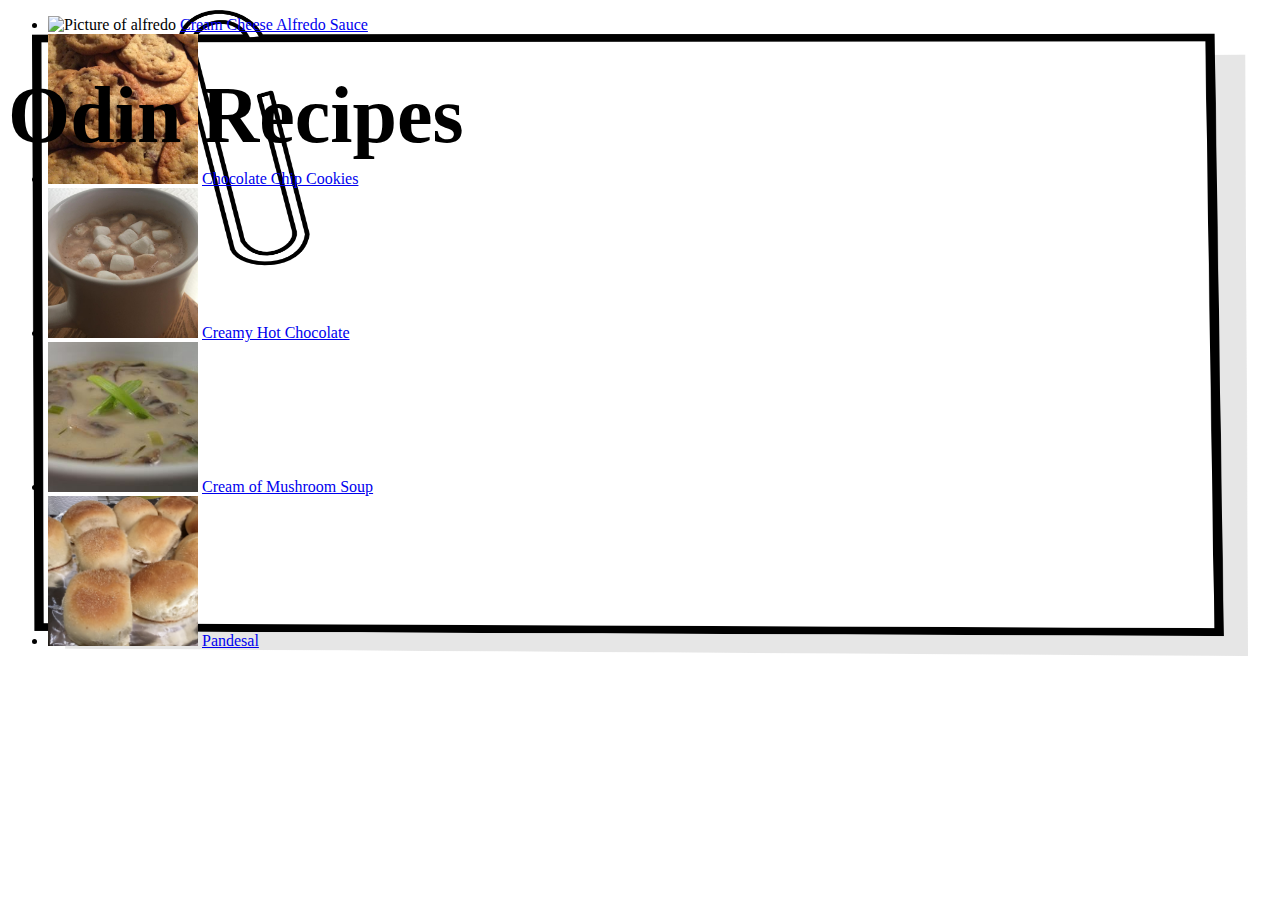
==== index.html @ 1caa1cb0 "Adjust index webpage's background image" ====
<!DOCTYPE html>
<html lang="en">
<head>
    <meta charset="UTF-8">
    <meta http-equiv="X-UA-Compatible" content="IE=edge">
    <meta name="viewport" content="width=device-width, initial-scale=1.0">
    <link rel="stylesheet" href="css/index.css">
    <title>Odin Recipes</title>
</head>
<body>
    <h1>Odin Recipes</h1>
    <ul>
        <li class="paper">
            <img src="/img/indexAlfredo.jpg" alt="Picture of alfredo">
            <a href="./recipes/alfredo.html">Cream Cheese Alfredo Sauce</a>
        </li>
        <li class="paper">
            <img src="/img/indexCookies.png" alt="Picture of chocolate chip cookies">
            <a href="./recipes/cookies.html">Chocolate Chip Cookies</a>
        </li>
        <li class="paper">
            <img src="/img/indexHotChoco.jpg" alt="Picture of hot chocolate">
            <a href="./recipes/hotChoco.html">Creamy Hot Chocolate</a>
        </li>
        <li class="paper">
            <img src="/img/indexShroom.jpg" alt="Picture of cream of mushroom">
            <a href="./recipes/mushroomSoup.html">Cream of Mushroom Soup</a>
        </li>
        <li class="paper">
            <img src="/img/indexPandesal.png" alt="Picture of pandesal">
            <a href="./recipes/pandesal.html">Pandesal</a>
        </li>
    </ul>
</body>
</html>
---- css/index.css ----
body {
    position: relative;
    background-image: url(/img/paper.png);
    background-position: center;
    background-size: 95% 97%;
    background-repeat: no-repeat;
}

h1 {
    position: absolute;
    font-size: 80px;
}

li img {
    height: auto;
    width: 150px;
}

/* .paper {
    position: absolute;
    background-image: url(/img/paper2.png);
    background-size: cover;
    background-repeat: no-repeat;
    padding: 20px 30px 20px;
} */
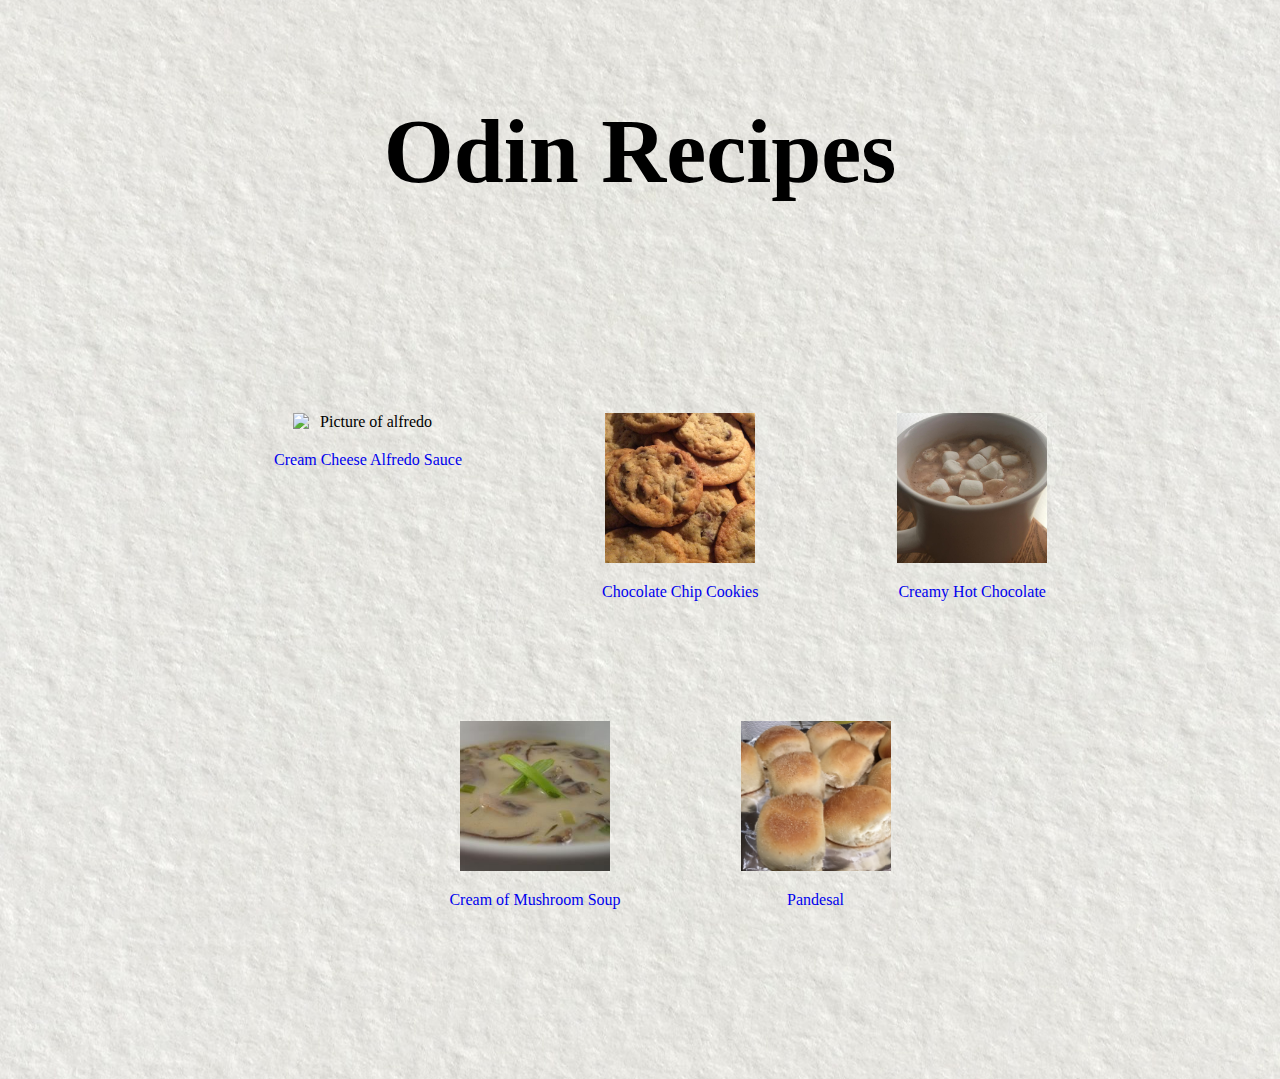
==== commit c47e4f67: "Change bg image and apply flexbox" ====
--- a/index.html
+++ b/index.html
@@ -9,7 +9,7 @@
 </head>
 <body>
     <h1>Odin Recipes</h1>
-    <ul>
+    <ul class="paper-container">
         <li class="paper">
             <img src="/img/indexAlfredo.jpg" alt="Picture of alfredo">
             <a href="./recipes/alfredo.html">Cream Cheese Alfredo Sauce</a>
--- a/css/index.css
+++ b/css/index.css
@@ -1,25 +1,48 @@
 body {
+    margin: 0; 
+    padding: 0;
+
+    /* setting up the background of the webpage */
     position: relative;
-    background-image: url(/img/paper.png);
+    background-image: url(/img/paper-753508_1920.jpg);
     background-position: center;
-    background-size: 95% 97%;
     background-repeat: no-repeat;
-}
 
-h1 {
-    position: absolute;
-    font-size: 80px;
+    
 }
 
 li img {
+    /* setting the size of each recipe icon */
     height: auto;
     width: 150px;
 }
 
-/* .paper {
-    position: absolute;
-    background-image: url(/img/paper2.png);
-    background-size: cover;
-    background-repeat: no-repeat;
-    padding: 20px 30px 20px;
-} */+body {
+    display: flex;
+    text-align: center;
+    flex-direction: column;
+}
+
+h1 {
+    margin-top: 100px;
+    font-size: 90px;
+}
+
+.paper-container {
+    display: flex;
+    flex-wrap: wrap;
+    justify-content: center;
+    margin: 100px 50px;
+}
+.paper {
+    display: flex;
+    flex-direction: column;
+    align-items: center;
+
+    padding: 50px;
+}
+.paper a {
+    padding: 20px;
+    text-decoration: none;
+    
+}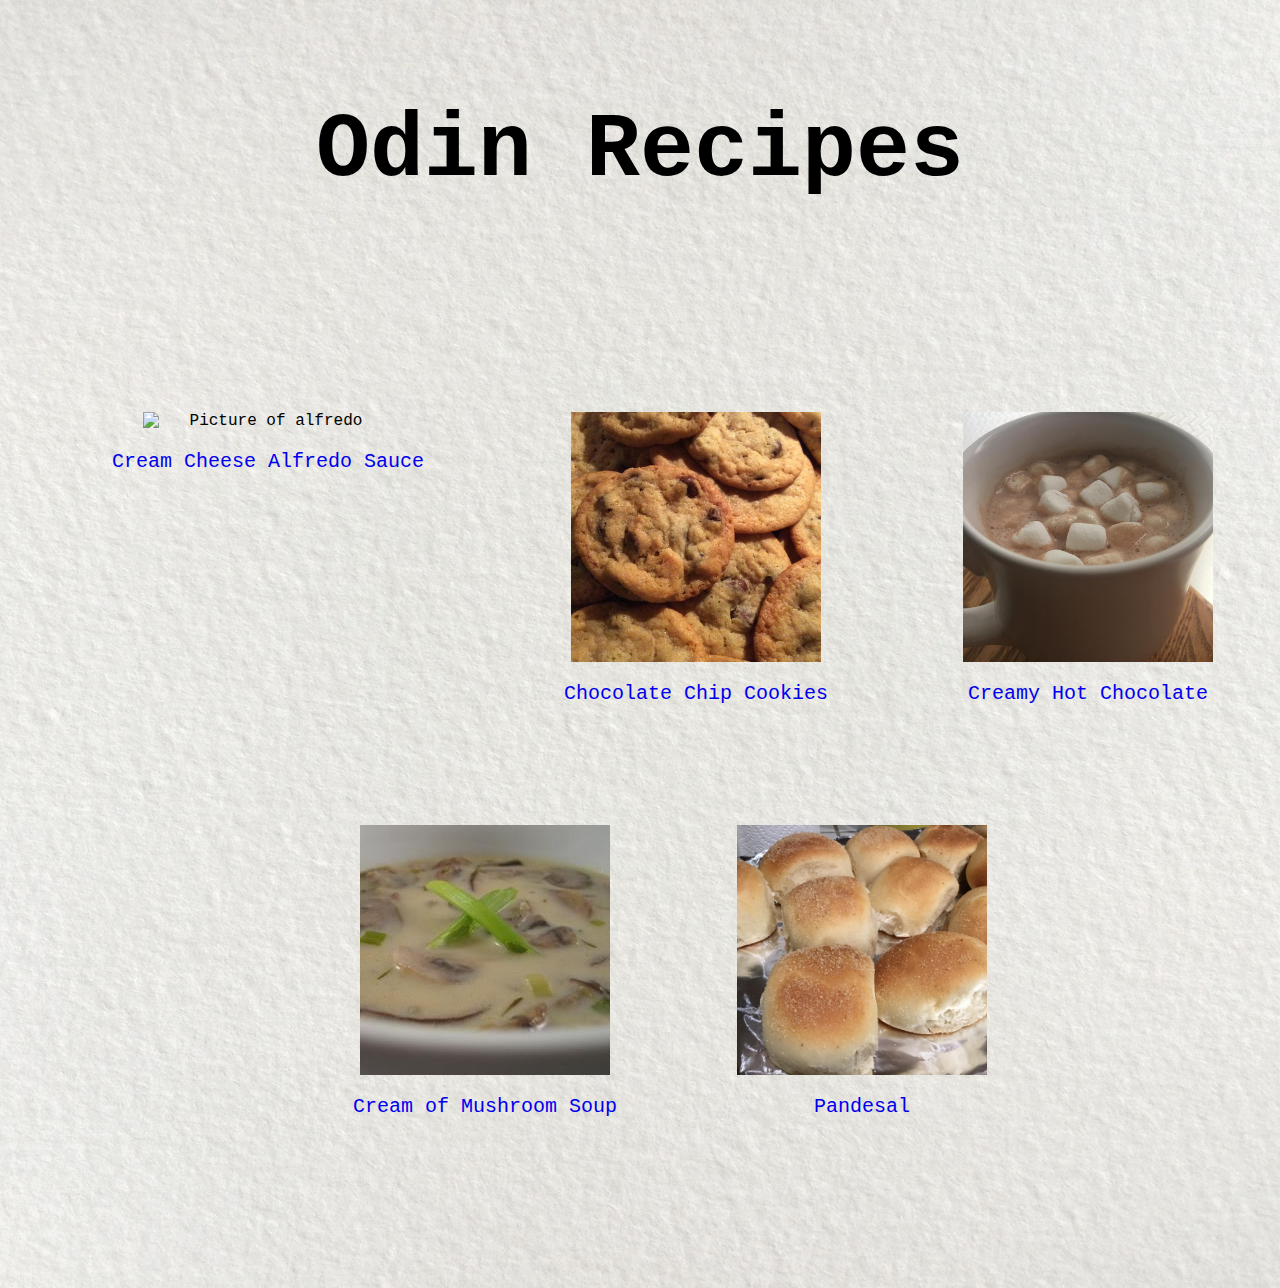
==== commit 1c7c8fb5: "Fix bg image's size and text font of home page" ====
--- a/index.html
+++ b/index.html
@@ -5,6 +5,7 @@
     <meta http-equiv="X-UA-Compatible" content="IE=edge">
     <meta name="viewport" content="width=device-width, initial-scale=1.0">
     <link rel="stylesheet" href="css/index.css">
+    <link rel="stylesheet" href="https://fonts.google.com/specimen/Gloria+Hallelujah#standard-styles">
     <title>Odin Recipes</title>
 </head>
 <body>
--- a/css/index.css
+++ b/css/index.css
@@ -1,20 +1,20 @@
 body {
+    font-family: 'Gloria Hallelujah', Courier, monospace;
     margin: 0; 
     padding: 0;
 
     /* setting up the background of the webpage */
     position: relative;
     background-image: url(/img/paper-753508_1920.jpg);
-    background-position: center;
+    background-position: center center;  /*  center the image both horizontally and vertically */
     background-repeat: no-repeat;
-
-    
+    background-size: cover;
 }
 
 li img {
     /* setting the size of each recipe icon */
     height: auto;
-    width: 150px;
+    width: 250px;
 }
 
 body {
@@ -32,17 +32,18 @@
     display: flex;
     flex-wrap: wrap;
     justify-content: center;
-    margin: 100px 50px;
+    margin: 100px;
+    margin-left: 0;
+    margin-right: 0;
 }
 .paper {
     display: flex;
     flex-direction: column;
     align-items: center;
-
     padding: 50px;
 }
 .paper a {
     padding: 20px;
     text-decoration: none;
-    
+    font-size: 20px;
 }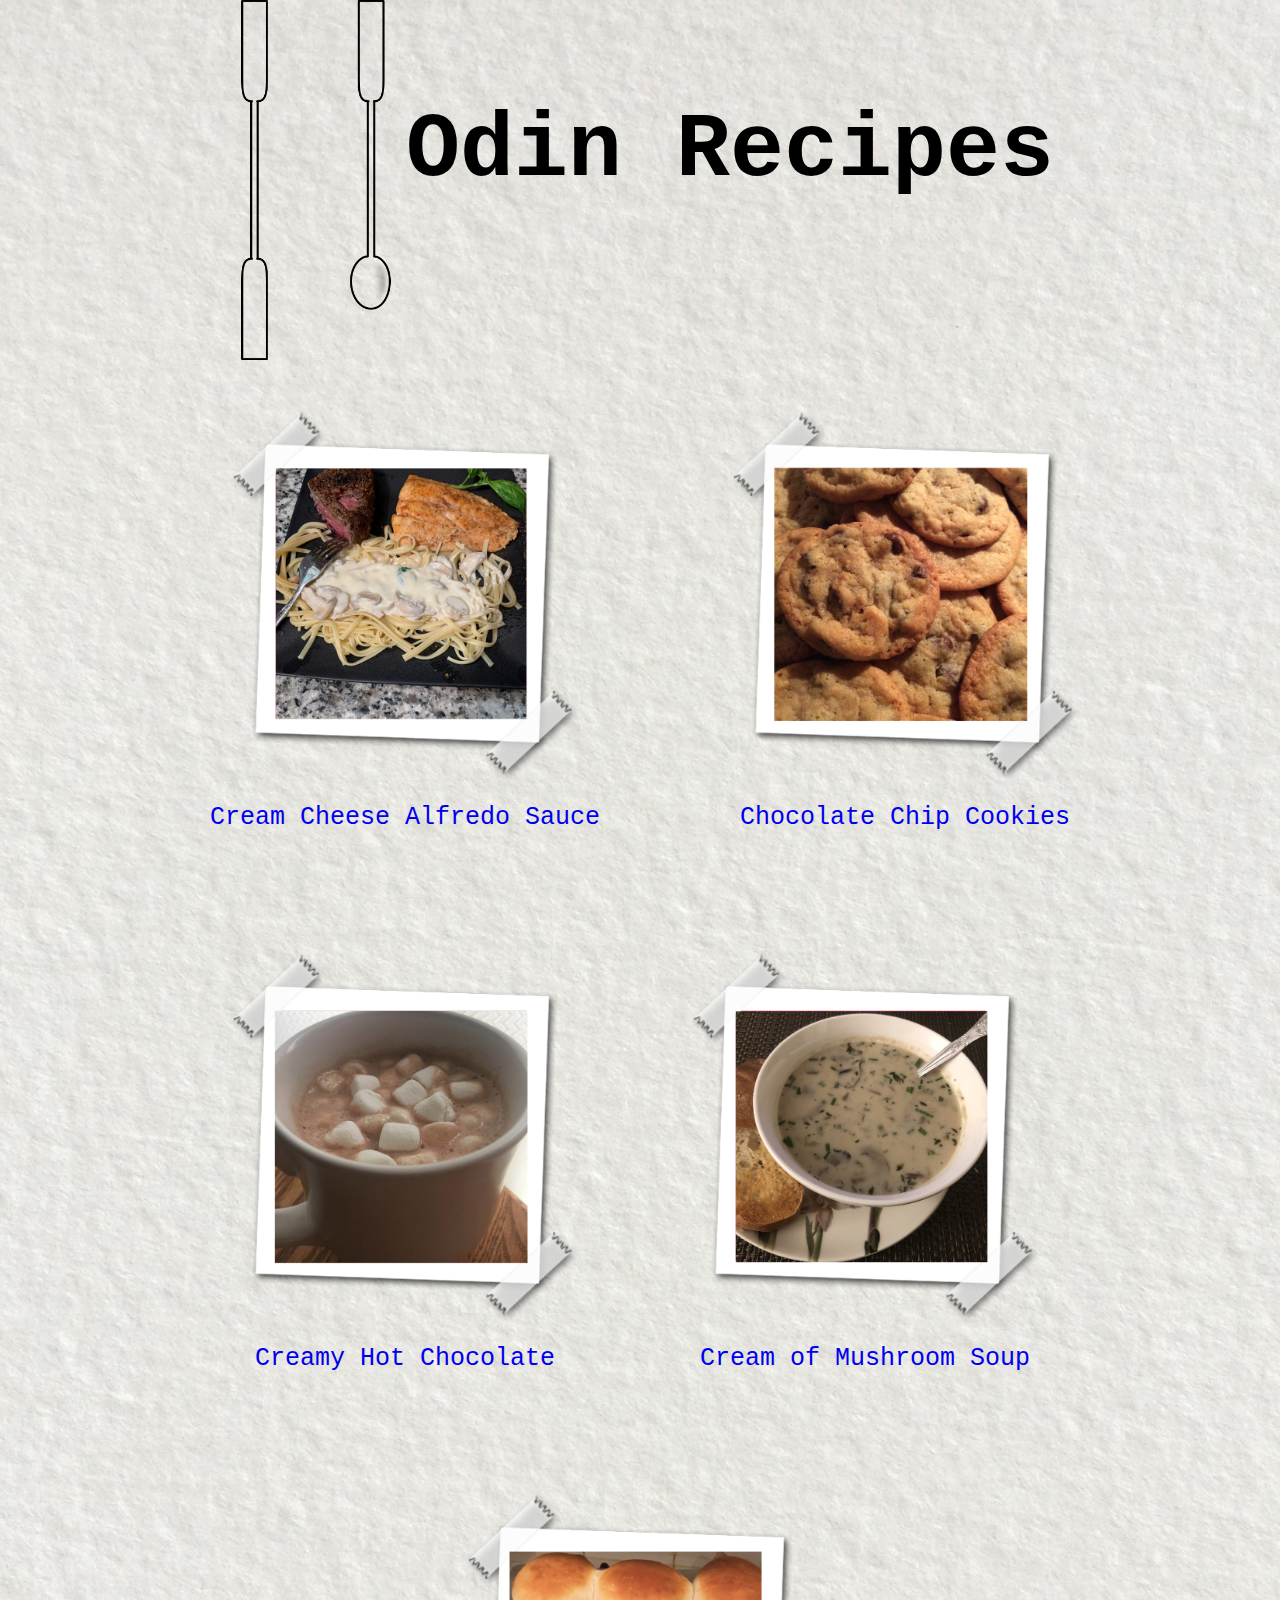
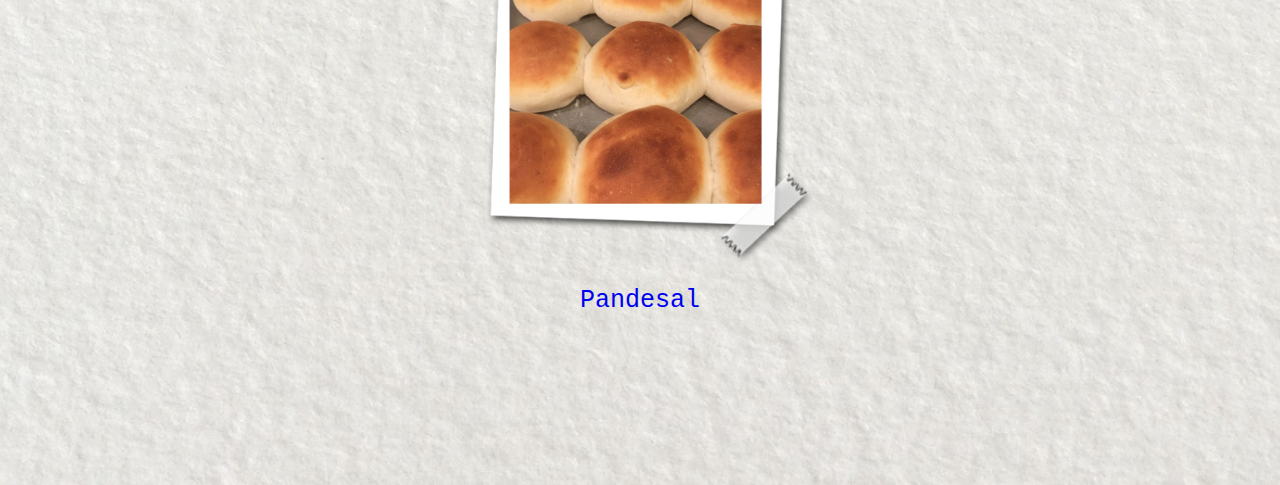
==== commit 164e496b: "Add border to all recipe icons" ====
--- a/index.html
+++ b/index.html
@@ -9,26 +9,29 @@
     <title>Odin Recipes</title>
 </head>
 <body>
-    <h1>Odin Recipes</h1>
+    <div class="header">
+        <img src="img/spatula2.png" alt="">
+        <h1>Odin Recipes</h1>
+    </div>
     <ul class="paper-container">
         <li class="paper">
-            <img src="/img/indexAlfredo.jpg" alt="Picture of alfredo">
+            <img src="/img/alfredo-border.png" alt="Picture of alfredo">
             <a href="./recipes/alfredo.html">Cream Cheese Alfredo Sauce</a>
         </li>
         <li class="paper">
-            <img src="/img/indexCookies.png" alt="Picture of chocolate chip cookies">
+            <img src="/img/cookies-border.png" alt="Picture of chocolate chip cookies">
             <a href="./recipes/cookies.html">Chocolate Chip Cookies</a>
         </li>
         <li class="paper">
-            <img src="/img/indexHotChoco.jpg" alt="Picture of hot chocolate">
+            <img src="/img/hotchoco-border.png" alt="Picture of hot chocolate">
             <a href="./recipes/hotChoco.html">Creamy Hot Chocolate</a>
         </li>
         <li class="paper">
-            <img src="/img/indexShroom.jpg" alt="Picture of cream of mushroom">
+            <img src="/img/shroom-border.png" alt="Picture of cream of mushroom">
             <a href="./recipes/mushroomSoup.html">Cream of Mushroom Soup</a>
         </li>
         <li class="paper">
-            <img src="/img/indexPandesal.png" alt="Picture of pandesal">
+            <img src="/img/pandesal-border.png" alt="Picture of pandesal">
             <a href="./recipes/pandesal.html">Pandesal</a>
         </li>
     </ul>
--- a/css/index.css
+++ b/css/index.css
@@ -14,7 +14,7 @@
 li img {
     /* setting the size of each recipe icon */
     height: auto;
-    width: 250px;
+    width: 350px;
 }
 
 body {
@@ -23,6 +23,14 @@
     flex-direction: column;
 }
 
+.header {
+    display: flex;
+    justify-content: center;
+}
+.header img {
+    height: auto;
+    width: 180px;
+}
 h1 {
     margin-top: 100px;
     font-size: 90px;
@@ -32,9 +40,9 @@
     display: flex;
     flex-wrap: wrap;
     justify-content: center;
-    margin: 100px;
-    margin-left: 0;
-    margin-right: 0;
+    margin: 0;
+    margin-bottom: 100px;
+    padding: 0;
 }
 .paper {
     display: flex;
@@ -45,5 +53,5 @@
 .paper a {
     padding: 20px;
     text-decoration: none;
-    font-size: 20px;
+    font-size: 25px;
 }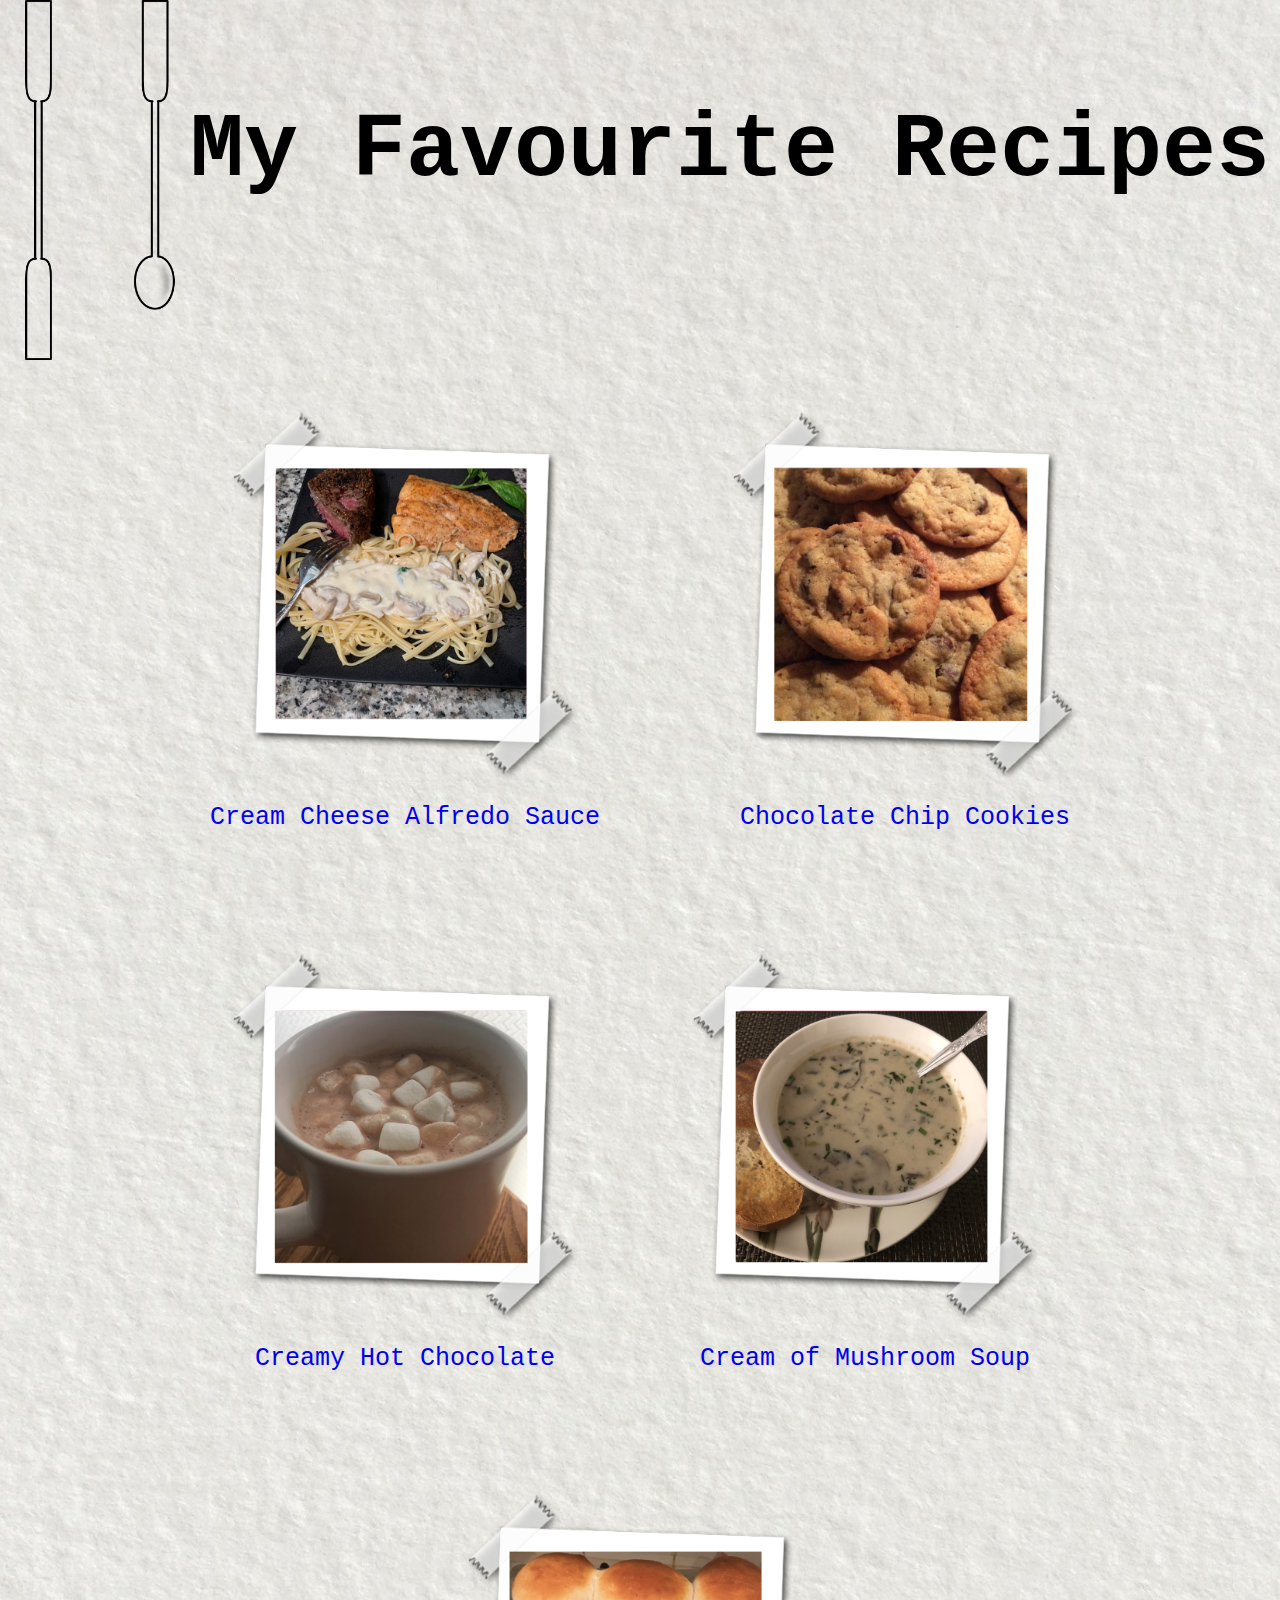
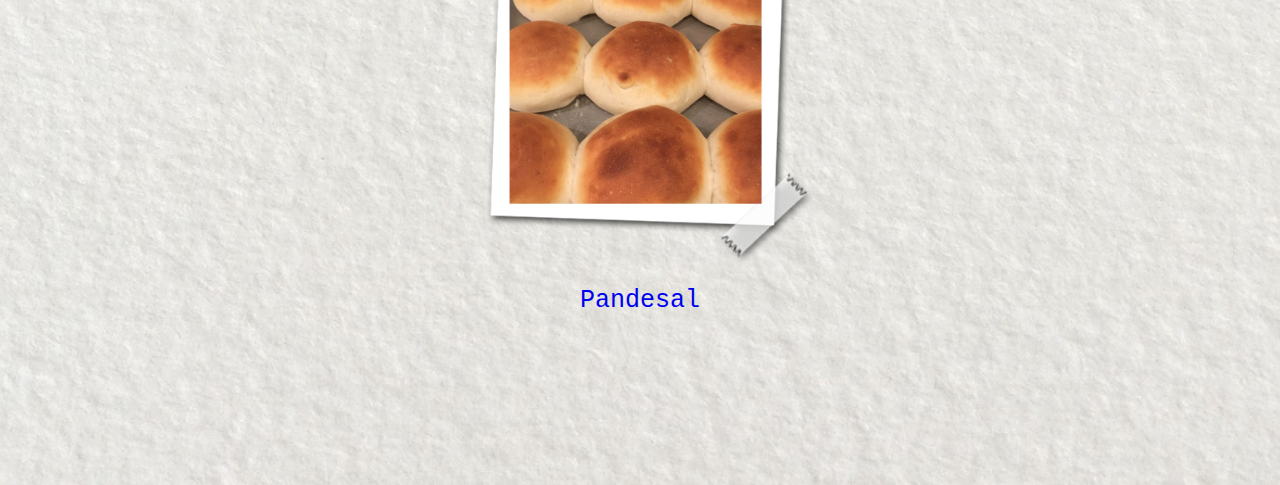
==== commit ecc2c6ef: "Alter home page's title" ====
--- a/index.html
+++ b/index.html
@@ -11,28 +11,28 @@
 <body>
     <div class="header">
         <img src="img/spatula2.png" alt="">
-        <h1>Odin Recipes</h1>
+        <h1>My Favourite Recipes</h1>
     </div>
     <ul class="paper-container">
         <li class="paper">
-            <img src="/img/alfredo-border.png" alt="Picture of alfredo">
-            <a href="./recipes/alfredo.html">Cream Cheese Alfredo Sauce</a>
+            <img src="img/alfredo-border.png" alt="Picture of alfredo">
+            <a href="alfredo.html">Cream Cheese Alfredo Sauce</a>
         </li>
         <li class="paper">
-            <img src="/img/cookies-border.png" alt="Picture of chocolate chip cookies">
-            <a href="./recipes/cookies.html">Chocolate Chip Cookies</a>
+            <img src="img/cookies-border.png" alt="Picture of chocolate chip cookies">
+            <a href="cookies.html">Chocolate Chip Cookies</a>
         </li>
         <li class="paper">
-            <img src="/img/hotchoco-border.png" alt="Picture of hot chocolate">
-            <a href="./recipes/hotChoco.html">Creamy Hot Chocolate</a>
+            <img src="img/hotchoco-border.png" alt="Picture of hot chocolate">
+            <a href="hotChoco.html">Creamy Hot Chocolate</a>
         </li>
         <li class="paper">
-            <img src="/img/shroom-border.png" alt="Picture of cream of mushroom">
-            <a href="./recipes/mushroomSoup.html">Cream of Mushroom Soup</a>
+            <img src="img/shroom-border.png" alt="Picture of cream of mushroom">
+            <a href="mushroomSoup.html">Cream of Mushroom Soup</a>
         </li>
         <li class="paper">
-            <img src="/img/pandesal-border.png" alt="Picture of pandesal">
-            <a href="./recipes/pandesal.html">Pandesal</a>
+            <img src="img/pandesal-border.png" alt="Picture of pandesal">
+            <a href="pandesal.html">Pandesal</a>
         </li>
     </ul>
 </body>
--- a/css/index.css
+++ b/css/index.css
@@ -5,7 +5,7 @@
 
     /* setting up the background of the webpage */
     position: relative;
-    background-image: url(/img/paper-753508_1920.jpg);
+    background-image: url(../img/paper-753508_1920.jpg);
     background-position: center center;  /*  center the image both horizontally and vertically */
     background-repeat: no-repeat;
     background-size: cover;
